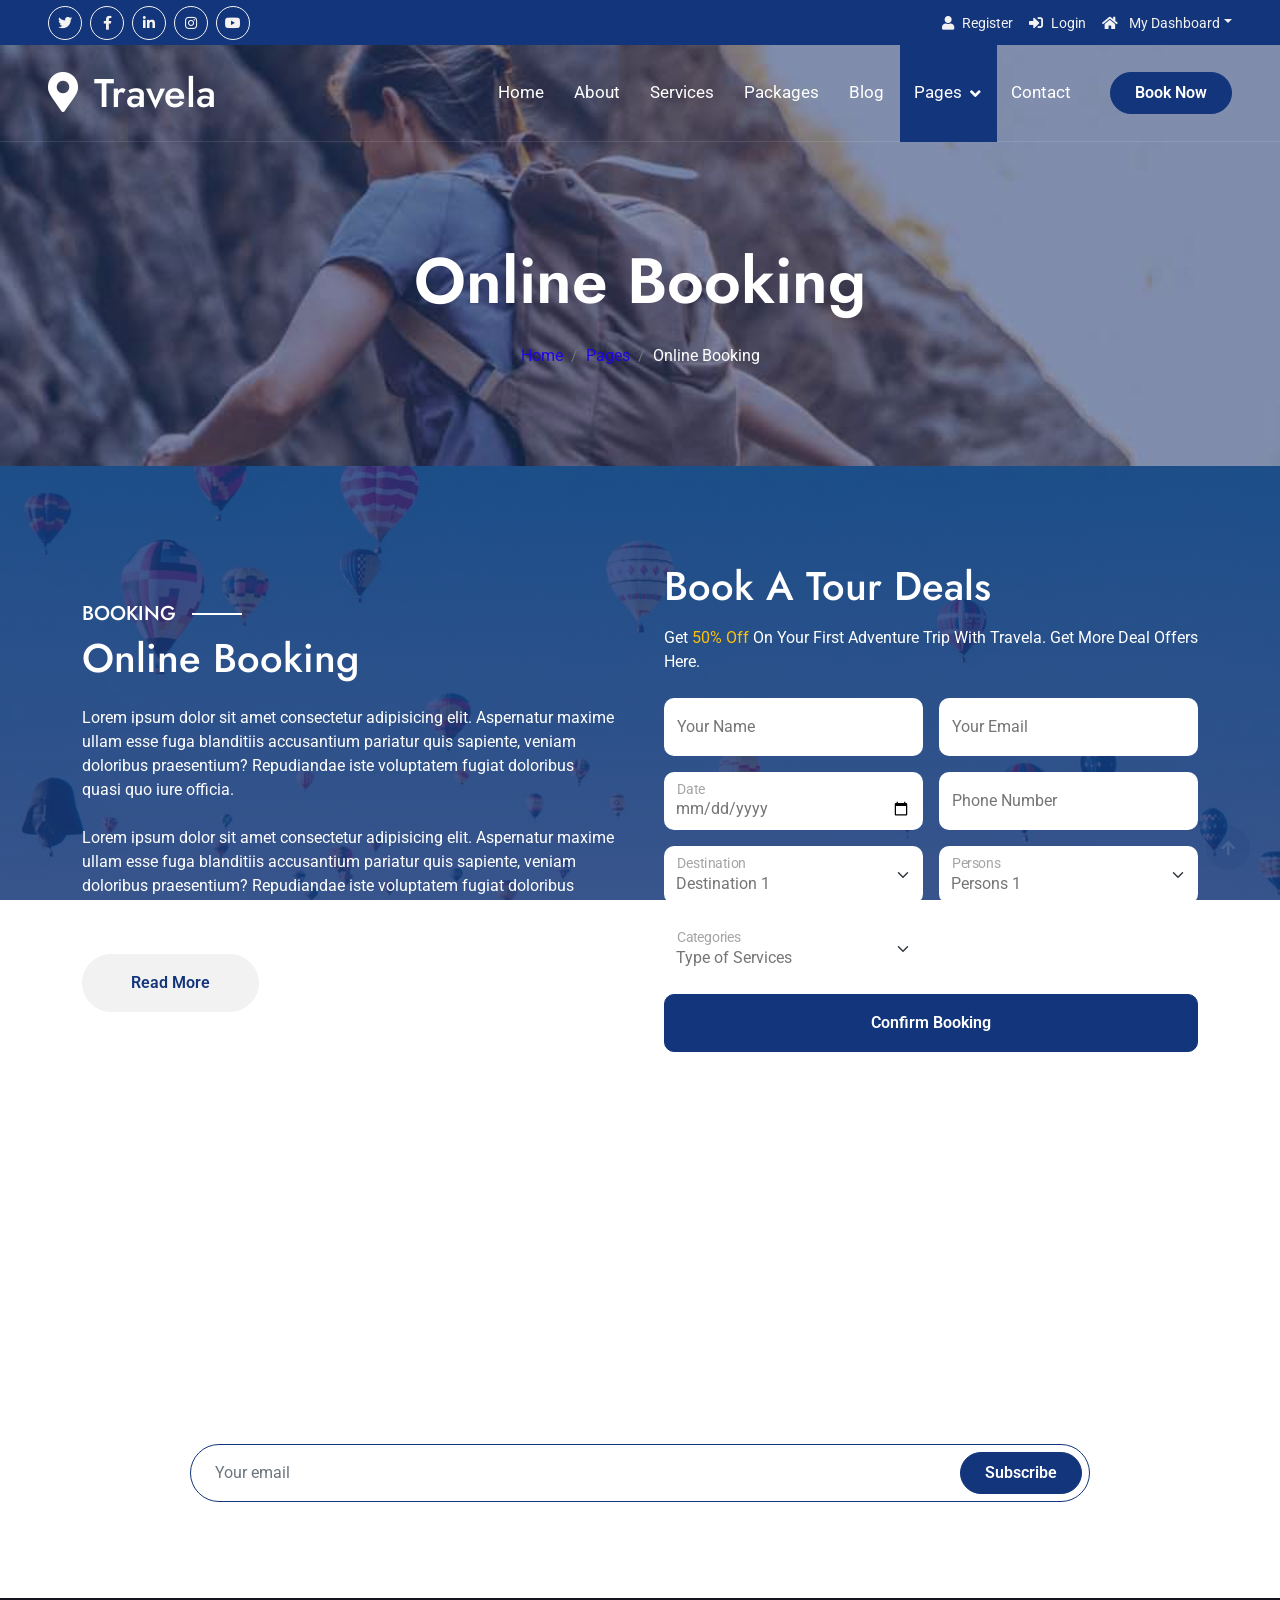
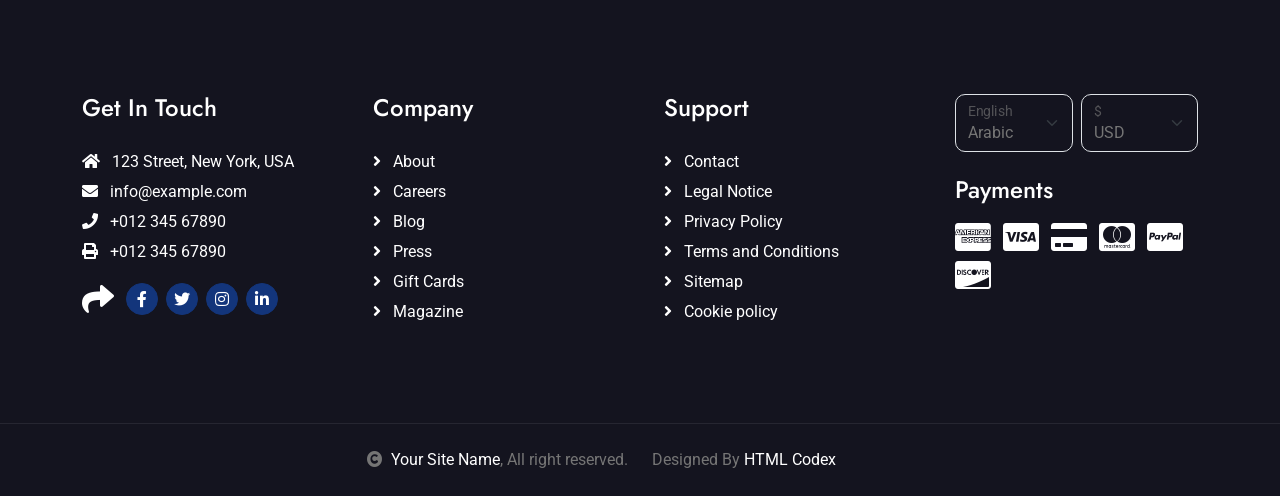
==== booking.html @ 4fa358ba "WIse Africa Web to Fix" ====
<!DOCTYPE html>
<html lang="en">

    <head>
        <meta charset="utf-8">
        <title>Travela - Tourism Website Template</title>
        <meta content="width=device-width, initial-scale=1.0" name="viewport">
        <meta content="" name="keywords">
        <meta content="" name="description">

        <!-- Google Web Fonts -->
        <link rel="preconnect" href="https://fonts.googleapis.com">
        <link rel="preconnect" href="https://fonts.gstatic.com" crossorigin>
        <link href="https://fonts.googleapis.com/css2?family=Jost:wght@500;600&family=Roboto&display=swap" rel="stylesheet"> 

        <!-- Icon Font Stylesheet -->
        <link rel="stylesheet" href="https://use.fontawesome.com/releases/v5.15.4/css/all.css"/>
        <link href="https://cdn.jsdelivr.net/npm/bootstrap-icons@1.4.1/font/bootstrap-icons.css" rel="stylesheet">

        <!-- Libraries Stylesheet -->
        <link href="lib/owlcarousel/assets/owl.carousel.min.css" rel="stylesheet">
        <link href="lib/lightbox/css/lightbox.min.css" rel="stylesheet">


        <!-- Customized Bootstrap Stylesheet -->
        <link href="css/bootstrap.min.css" rel="stylesheet">

        <!-- Template Stylesheet -->
        <link href="css/style.css" rel="stylesheet">
    </head>

    <body>

        <!-- Spinner Start -->
        <div id="spinner" class="show bg-white position-fixed translate-middle w-100 vh-100 top-50 start-50 d-flex align-items-center justify-content-center">
            <div class="spinner-border text-primary" style="width: 3rem; height: 3rem;" role="status">
                <span class="sr-only">Loading...</span>
            </div>
        </div>
        <!-- Spinner End -->

        <!-- Topbar Start -->
        <div class="container-fluid bg-primary px-5 d-none d-lg-block">
            <div class="row gx-0">
                <div class="col-lg-8 text-center text-lg-start mb-2 mb-lg-0">
                    <div class="d-inline-flex align-items-center" style="height: 45px;">
                        <a class="btn btn-sm btn-outline-light btn-sm-square rounded-circle me-2" href=""><i class="fab fa-twitter fw-normal"></i></a>
                        <a class="btn btn-sm btn-outline-light btn-sm-square rounded-circle me-2" href=""><i class="fab fa-facebook-f fw-normal"></i></a>
                        <a class="btn btn-sm btn-outline-light btn-sm-square rounded-circle me-2" href=""><i class="fab fa-linkedin-in fw-normal"></i></a>
                        <a class="btn btn-sm btn-outline-light btn-sm-square rounded-circle me-2" href=""><i class="fab fa-instagram fw-normal"></i></a>
                        <a class="btn btn-sm btn-outline-light btn-sm-square" href=""><i class="fab fa-youtube fw-normal"></i></a>
                    </div>
                </div>
                <div class="col-lg-4 text-center text-lg-end">
                    <div class="d-inline-flex align-items-center" style="height: 45px;">
                        <a href="#"><small class="me-3 text-light"><i class="fa fa-user me-2"></i>Register</small></a>
                        <a href="#"><small class="me-3 text-light"><i class="fa fa-sign-in-alt me-2"></i>Login</small></a>
                        <div class="dropdown">
                            <a href="#" class="dropdown-toggle text-light" data-bs-toggle="dropdown"><small><i class="fa fa-home me-2"></i> My Dashboard</small></a>
                            <div class="dropdown-menu rounded">
                                <a href="#" class="dropdown-item"><i class="fas fa-user-alt me-2"></i> My Profile</a>
                                <a href="#" class="dropdown-item"><i class="fas fa-comment-alt me-2"></i> Inbox</a>
                                <a href="#" class="dropdown-item"><i class="fas fa-bell me-2"></i> Notifications</a>
                                <a href="#" class="dropdown-item"><i class="fas fa-cog me-2"></i> Account Settings</a>
                                <a href="#" class="dropdown-item"><i class="fas fa-power-off me-2"></i> Log Out</a>
                            </div>
                        </div>
                    </div>
                </div>
            </div>
        </div>
        <!-- Topbar End -->

        <!-- Navbar & Hero Start -->
        <div class="container-fluid position-relative p-0">
            <nav class="navbar navbar-expand-lg navbar-light px-4 px-lg-5 py-3 py-lg-0">
                <a href="" class="navbar-brand p-0">
                    <h1 class="m-0"><i class="fa fa-map-marker-alt me-3"></i>Travela</h1>
                    <!-- <img src="img/logo.png" alt="Logo"> -->
                </a>
                <button class="navbar-toggler" type="button" data-bs-toggle="collapse" data-bs-target="#navbarCollapse">
                    <span class="fa fa-bars"></span>
                </button>
                <div class="collapse navbar-collapse" id="navbarCollapse">
                    <div class="navbar-nav ms-auto py-0">
                        <a href="index.html" class="nav-item nav-link">Home</a>
                        <a href="about.html" class="nav-item nav-link">About</a>
                        <a href="services.html" class="nav-item nav-link">Services</a>
                        <a href="packages.html" class="nav-item nav-link">Packages</a>
                        <a href="blog.html" class="nav-item nav-link">Blog</a>
                        <div class="nav-item dropdown">
                            <a href="#" class="nav-link dropdown-toggle active" data-bs-toggle="dropdown">Pages</a>
                            <div class="dropdown-menu m-0">
                                <a href="destination.html" class="dropdown-item">Destination</a>
                                <a href="tour.html" class="dropdown-item">Explore Tour</a>
                                <a href="booking.html" class="dropdown-item active">Travel Booking</a>
                                <a href="gallery.html" class="dropdown-item">Our Gallery</a>
                                <a href="guides.html" class="dropdown-item">Travel Guides</a>
                                <a href="testimonial.html" class="dropdown-item">Testimonial</a>
                                <a href="404.html" class="dropdown-item">404 Page</a>
                            </div>
                        </div>
                        <a href="contact.html" class="nav-item nav-link">Contact</a>
                    </div>
                    <a href="" class="btn btn-primary rounded-pill py-2 px-4 ms-lg-4">Book Now</a>
                </div>
            </nav>
        </div>
        <!-- Navbar & Hero End -->

        <!-- Header Start -->
        <div class="container-fluid bg-breadcrumb">
            <div class="container text-center py-5" style="max-width: 900px;">
                <h3 class="text-white display-3 mb-4">Online Booking</h1>
                <ol class="breadcrumb justify-content-center mb-0">
                    <li class="breadcrumb-item"><a href="index.html">Home</a></li>
                    <li class="breadcrumb-item"><a href="#">Pages</a></li>
                    <li class="breadcrumb-item active text-white">Online Booking</li>
                </ol>    
            </div>
        </div>
        <!-- Header End -->

        <!-- Tour Booking Start -->
        <div class="container-fluid booking py-5">
            <div class="container py-5">
                <div class="row g-5 align-items-center">
                    <div class="col-lg-6">
                        <h5 class="section-booking-title pe-3">Booking</h5>
                        <h1 class="text-white mb-4">Online Booking</h1>
                        <p class="text-white mb-4">Lorem ipsum dolor sit amet consectetur adipisicing elit. Aspernatur maxime ullam esse fuga blanditiis accusantium pariatur quis sapiente, veniam doloribus praesentium? Repudiandae iste voluptatem fugiat doloribus quasi quo iure officia.
                        </p>
                        <p class="text-white mb-4">Lorem ipsum dolor sit amet consectetur adipisicing elit. Aspernatur maxime ullam esse fuga blanditiis accusantium pariatur quis sapiente, veniam doloribus praesentium? Repudiandae iste voluptatem fugiat doloribus quasi quo iure officia.
                        </p>
                        <a href="#" class="btn btn-light text-primary rounded-pill py-3 px-5 mt-2">Read More</a>
                    </div>
                    <div class="col-lg-6">
                        <h1 class="text-white mb-3">Book A Tour Deals</h1>
                        <p class="text-white mb-4">Get <span class="text-warning">50% Off</span> On Your First Adventure Trip With Travela. Get More Deal Offers Here.</p>
                        <form action="handle_booking.php" method="get">
                            <div class="row g-3">
                                <div class="col-md-6">
                                    <div class="form-floating">
                                        <input type="text" class="form-control bg-white border-0" id="name" placeholder="Your Name">
                                        <label for="name">Your Name</label>
                                    </div>
                                </div>
                                <div class="col-md-6">
                                    <div class="form-floating">
                                        <input type="email" class="form-control bg-white border-0" id="email" placeholder="Your Email">
                                        <label for="email">Your Email</label>
                                    </div>
                                </div>
                                <div class="col-md-6">
                                    <div class="form-floating date" id="date3" data-target-input="nearest">
                                        <input type="date" class="form-control bg-white border-0" id="datetime" name="datetime" placeholder="Select Date" />
                                        <label for="datetime">Date</label>
                                    </div>
                                </div>
                                <div class="col-md-6">
                                    <div class="form-floating date" id="date3" data-target-input="nearest">
                                        <input type="text" class="form-control bg-white border-0" id="phone" name="phone" placeholder="Phone Number" />
                                        <label for="phone">Phone Number</label>
                                    </div>
                                </div>
                                <div class="col-md-6">
                                    <div class="form-floating">
                                        <select class="form-select bg-white border-0" id="select1">
                                            <option value="1">Destination 1</option>
                                            <option value="2">Destination 2</option>
                                            <option value="3">Destination 3</option>
                                        </select>
                                        <label for="select1">Destination</label>
                                    </div>
                                </div>
                                <div class="col-md-6">
                                    <div class="form-floating">
                                        <select class="form-select bg-white border-0" id="SelectPerson">
                                            <option value="1">Persons 1</option>
                                            <option value="2">Persons 2</option>
                                            <option value="3">Persons 3</option>
                                        </select>
                                        <label for="SelectPerson">Persons</label>
                                    </div>
                                </div>
                                <div class="col-md-6">
                                    <div class="form-floating">
                                        <select class="form-select bg-white border-0" id="CategoriesSelect">
                                            <option value="1">Type of Services</option>
                                            <option value="2">1</option>
                                            <option value="3">2</option>
                                            <option value="3">3</option>
                                        </select>
                                        <label for="CategoriesSelect">Categories</label>
                                    </div>
                                </div>
                            
                                <div class="col-12">
                                    <button class="btn btn-primary text-white w-100 py-3" type="submit">Confirm Booking</button>
                                </div>
                            </div>
                        </form>
                    </div>
                </div>
            </div>
        </div>
        <!-- Tour Booking End -->

        <!-- Subscribe Start -->
        <div class="container-fluid subscribe py-5">
            <div class="container text-center py-5">
                <div class="mx-auto text-center" style="max-width: 900px;">
                    <h5 class="subscribe-title px-3">Subscribe</h5>
                    <h1 class="text-white mb-4">Our Newsletter</h1>
                    <p class="text-white mb-5">Lorem ipsum dolor sit amet consectetur adipisicing elit. Laborum tempore nam, architecto doloremque velit explicabo? Voluptate sunt eveniet fuga eligendi! Expedita laudantium fugiat corrupti eum cum repellat a laborum quasi.
                    </p>
                    <div class="position-relative mx-auto">
                        <input class="form-control border-primary rounded-pill w-100 py-3 ps-4 pe-5" type="text" placeholder="Your email">
                        <button type="button" class="btn btn-primary rounded-pill position-absolute top-0 end-0 py-2 px-4 mt-2 me-2">Subscribe</button>
                    </div>
                </div>
            </div>
        </div>
        <!-- Subscribe End -->

        <!-- Footer Start -->
        <div class="container-fluid footer py-5">
            <div class="container py-5">
                <div class="row g-5">
                    <div class="col-md-6 col-lg-6 col-xl-3">
                        <div class="footer-item d-flex flex-column">
                            <h4 class="mb-4 text-white">Get In Touch</h4>
                            <a href=""><i class="fas fa-home me-2"></i> 123 Street, New York, USA</a>
                            <a href=""><i class="fas fa-envelope me-2"></i> info@example.com</a>
                            <a href=""><i class="fas fa-phone me-2"></i> +012 345 67890</a>
                            <a href="" class="mb-3"><i class="fas fa-print me-2"></i> +012 345 67890</a>
                            <div class="d-flex align-items-center">
                                <i class="fas fa-share fa-2x text-white me-2"></i>
                                <a class="btn-square btn btn-primary rounded-circle mx-1" href=""><i class="fab fa-facebook-f"></i></a>
                                <a class="btn-square btn btn-primary rounded-circle mx-1" href=""><i class="fab fa-twitter"></i></a>
                                <a class="btn-square btn btn-primary rounded-circle mx-1" href=""><i class="fab fa-instagram"></i></a>
                                <a class="btn-square btn btn-primary rounded-circle mx-1" href=""><i class="fab fa-linkedin-in"></i></a>
                            </div>
                        </div>
                    </div>
                    <div class="col-md-6 col-lg-6 col-xl-3">
                        <div class="footer-item d-flex flex-column">
                            <h4 class="mb-4 text-white">Company</h4>
                            <a href=""><i class="fas fa-angle-right me-2"></i> About</a>
                            <a href=""><i class="fas fa-angle-right me-2"></i> Careers</a>
                            <a href=""><i class="fas fa-angle-right me-2"></i> Blog</a>
                            <a href=""><i class="fas fa-angle-right me-2"></i> Press</a>
                            <a href=""><i class="fas fa-angle-right me-2"></i> Gift Cards</a>
                            <a href=""><i class="fas fa-angle-right me-2"></i> Magazine</a>
                        </div>
                    </div>
                    <div class="col-md-6 col-lg-6 col-xl-3">
                        <div class="footer-item d-flex flex-column">
                            <h4 class="mb-4 text-white">Support</h4>
                            <a href=""><i class="fas fa-angle-right me-2"></i> Contact</a>
                            <a href=""><i class="fas fa-angle-right me-2"></i> Legal Notice</a>
                            <a href=""><i class="fas fa-angle-right me-2"></i> Privacy Policy</a>
                            <a href=""><i class="fas fa-angle-right me-2"></i> Terms and Conditions</a>
                            <a href=""><i class="fas fa-angle-right me-2"></i> Sitemap</a>
                            <a href=""><i class="fas fa-angle-right me-2"></i> Cookie policy</a>
                        </div>
                    </div>
                    <div class="col-md-6 col-lg-6 col-xl-3">
                        <div class="footer-item">
                            <div class="row gy-3 gx-2 mb-4">
                                <div class="col-xl-6">
                                    <form>
                                        <div class="form-floating">
                                            <select class="form-select bg-dark border" id="select1">
                                                <option value="1">Arabic</option>
                                                <option value="2">German</option>
                                                <option value="3">Greek</option>
                                                <option value="3">New York</option>
                                            </select>
                                            <label for="select1">English</label>
                                        </div>
                                    </form>
                                </div>
                                <div class="col-xl-6">
                                    <form>
                                        <div class="form-floating">
                                            <select class="form-select bg-dark border" id="select1">
                                                <option value="1">USD</option>
                                                <option value="2">EUR</option>
                                                <option value="3">INR</option>
                                                <option value="3">GBP</option>
                                            </select>
                                            <label for="select1">$</label>
                                        </div>
                                    </form>
                                </div>
                            </div>
                            <h4 class="text-white mb-3">Payments</h4>
                            <div class="footer-bank-card">
                                <a href="#" class="text-white me-2"><i class="fab fa-cc-amex fa-2x"></i></a>
                                <a href="#" class="text-white me-2"><i class="fab fa-cc-visa fa-2x"></i></a>
                                <a href="#" class="text-white me-2"><i class="fas fa-credit-card fa-2x"></i></a>
                                <a href="#" class="text-white me-2"><i class="fab fa-cc-mastercard fa-2x"></i></a>
                                <a href="#" class="text-white me-2"><i class="fab fa-cc-paypal fa-2x"></i></a>
                                <a href="#" class="text-white"><i class="fab fa-cc-discover fa-2x"></i></a>
                            </div>
                        </div>
                    </div>
                </div>
            </div>
        </div>
        <!-- Footer End -->
        
        <!-- Copyright Start -->
        <div class="container-fluid copyright text-body py-4">
            <div class="container">
                <div class="row g-4 align-items-center">
                    <div class="col-md-6 text-center text-md-end mb-md-0">
                        <i class="fas fa-copyright me-2"></i><a class="text-white" href="#">Your Site Name</a>, All right reserved.
                    </div>
                    <div class="col-md-6 text-center text-md-start">
                        <!--/*** This template is free as long as you keep the below author’s credit link/attribution link/backlink. ***/-->
                        <!--/*** If you'd like to use the template without the below author’s credit link/attribution link/backlink, ***/-->
                        <!--/*** you can purchase the Credit Removal License from "https://htmlcodex.com/credit-removal". ***/-->
                        Designed By <a class="text-white" href="https://htmlcodex.com">HTML Codex</a>
                    </div>
                </div>
            </div>
        </div>
        <!-- Copyright End -->

        <!-- Back to Top -->
        <a href="#" class="btn btn-primary btn-primary-outline-0 btn-md-square back-to-top"><i class="fa fa-arrow-up"></i></a>   

        
        <!-- JavaScript Libraries -->
        <script src="https://ajax.googleapis.com/ajax/libs/jquery/3.6.4/jquery.min.js"></script>
        <script src="https://cdn.jsdelivr.net/npm/bootstrap@5.0.0/dist/js/bootstrap.bundle.min.js"></script>
        <script src="lib/easing/easing.min.js"></script>
        <script src="lib/waypoints/waypoints.min.js"></script>
        <script src="lib/owlcarousel/owl.carousel.min.js"></script>
        <script src="lib/lightbox/js/lightbox.min.js"></script>
        

        <!-- Template Javascript -->
        <script src="js/main.js"></script>
    </body>

</html>
---- css/style.css ----
/*** Spinner Start ***/
/*** Spinner ***/
#spinner {
    opacity: 0;
    visibility: hidden;
    transition: opacity .5s ease-out, visibility 0s linear .5s;
    z-index: 99999;
}

#spinner.show {
    transition: opacity .5s ease-out, visibility 0s linear 0s;
    visibility: visible;
    opacity: 1;
}
/*** Spinner End ***/

.back-to-top {
    position: fixed;
    right: 30px;
    bottom: 30px;
    display: flex;
    width: 45px;
    height: 45px;
    align-items: center;
    justify-content: center;
    transition: 0.5s;
    z-index: 99;
}

/*** Button Start ***/
.btn {
    font-weight: 600;
    transition: .5s;
}

.btn-square {
    width: 32px;
    height: 32px;
}

.btn-sm-square {
    width: 34px;
    height: 34px;
}

.btn-md-square {
    width: 44px;
    height: 44px;
}

.btn-lg-square {
    width: 56px;
    height: 56px;
}

.btn-square,
.btn-sm-square,
.btn-md-square,
.btn-lg-square {
    padding: 0;
    display: flex;
    align-items: center;
    justify-content: center;
    font-weight: normal;
    border-radius: 50%;
}

.btn.btn-primary {
    box-shadow: inset 0 0 0 0 var(--bs-primary);
}

.btn.btn-primary:hover {
    box-shadow: inset 300px 0 0 0 var(--bs-light) !important;
    color: var(--bs-primary) !important;
}

.btn.btn-light {
    box-shadow: inset 0 0 0 0 var(--bs-primary);
}

.btn.btn-light:hover {
    box-shadow: inset 300px 0 0 0 var(--bs-primary);
    color: var(--bs-light) !important;
}

.btn-hover {
    transition: 0.5s;
}

.btn-hover:hover {
    color: var(--bs-secondary) !important;
}

/*** Section Title Start ***/
.section-title {
    position: relative;
    display: inline-block;
    text-transform: uppercase;
    color: var(--bs-primary);
}

.section-title::before {
    content: "";
    width: 50px;
    position: absolute;
    top: 50%;
    right: 0;
    transform: translateY(-50%);
    margin-right: -50px;
    border: 1px solid var(--bs-primary) !important;
}

.section-title::after {
    content: "";
    width: 50px;
    position: absolute;
    top: 50%;
    left: 0;
    transform: translateY(-50%);
    margin-left: -50px;
    border: 1px solid var(--bs-primary) !important;
}


/*** Topbar Start ***/
.fixed-top .container {
    transition: 0.5s;
}

.topbar {
    padding: 2px 10px 2px 20px;
    background: var(--bs-primary) !important;
}

.topbar a,
.topbar a i {
    transition: 0.5s;
}

.topbar a:hover,
.topbar a i:hover {
    color: var(--bs-secondary) !important;
}


@media (max-width: 768px) {
    .topbar {
        display: none;    
    }
}
/*** Topbar End ***/


/*** Navbar ***/
.navbar-light .navbar-nav .nav-link {
    font-family: 'Roboto', sans-serif;
    position: relative;
    padding: 35px 15px;
    color: var(--bs-white) !important;
    font-size: 17px;
    font-weight: 400;
    outline: none;
    transition: .5s;
}

.sticky-top.navbar-light .navbar-nav .nav-link {
    padding: 20px 15px;
    color: var(--bs-dark) !important;
}

.navbar-light .navbar-nav .nav-link:hover,
.navbar-light .navbar-nav .nav-link.active {
    color: var(--bs-white) !important;
}

.navbar-light .navbar-brand h1 {
    color: var(--bs-white);
}

.sticky-top.navbar-light .navbar-brand h1 {
    color: var(--bs-primary);
}

.navbar-light .navbar-brand img {
    max-height: 60px;
    transition: .5s;
}

.sticky-top.navbar-light .navbar-brand img {
    max-height: 45px;
}

.navbar .dropdown-toggle::after {
    border: none;
    content: "\f107";
    font-family: "Font Awesome 5 Free";
    font-weight: 900;
    vertical-align: middle;
    margin-left: 8px;
}

@media (min-width: 1200px) {
    .navbar .nav-item .dropdown-menu {
        display: block;
        visibility: hidden;
        top: 100%;
        transform: rotateX(-75deg);
        transform-origin: 0% 0%;
        border: 0;
        border-radius: 10px;
        transition: .5s;
        opacity: 0;
    }
}

.dropdown .dropdown-menu a:hover {
    background: var(--bs-primary);
    color: var(--bs-white);
}

.navbar .nav-item:hover .dropdown-menu {
    transform: rotateX(0deg);
    visibility: visible;
    background: var(--bs-light);
    transition: .5s;
    opacity: 1;
}

@media (max-width: 991.98px) {
    .sticky-top.navbar-light {
        position: relative;
        background: var(--bs-white);
    }

    .navbar-light .navbar-brand h1 {
        color: var(--bs-primary);
    }

    .navbar.navbar-expand-lg .navbar-toggler {
        padding: 10px 20px;
        border: 1px solid var(--bs-primary);
        color: var(--bs-primary);
    }

    .navbar-light .navbar-collapse {
        margin-top: 15px;
        border-top: 1px solid #DDDDDD;
    }

    .navbar-light .navbar-nav .nav-link,
    .sticky-top.navbar-light .navbar-nav .nav-link {
        padding: 10px 0;
        color: var(--bs-dark) !important;
    }

    .navbar-light .navbar-nav .nav-link:hover,
    .navbar-light .navbar-nav .nav-link.active  {
        color: var(--bs-primary) !important;
    }

    .navbar-light .navbar-brand img {
        max-height: 45px;
    }
}

@media (min-width: 992px) {
    .navbar-light {
        position: absolute;
        width: 100%;
        top: 0;
        left: 0;
        border-bottom: 1px solid rgba(255, 255, 255, .1);
        z-index: 999;
    }
    
    .sticky-top.navbar-light {
        position: fixed;
        background: var(--bs-light);
    }

    .navbar-light .navbar-nav .nav-link::before {
        position: absolute;
        content: "";
        width: 100%;
        height: 0;
        bottom: -1px;
        left: 0;
        background: var(--bs-primary);
        transition: .5s;
        z-index: -1;
    }

    .navbar-light .navbar-nav .nav-link:hover::before,
    .navbar-light .navbar-nav .nav-link.active::before {
        height: calc(100% + 1px);
        left: 1px;
    }

    .navbar-light .navbar-nav .nav-link.nav-contact::before {
        display: none;
    }
}

/*** Carousel Hero Header Start ***/
.carousel-header .carousel-control-prev,
.carousel-header .carousel-control-next {
    background: transparent;
}

.carousel-header .carousel-control-prev .carousel-control-prev-icon {
    position: absolute;
    top: 50%;
    left: 0;
    transform: translateY(-50%);
    padding: 25px 30px;
    border-top-left-radius: 0;
    border-top-right-radius: 50px;
    border-bottom-left-radius: 0;
    border-bottom-right-radius: 50px;
    background-size: 60% 60%;
}

.carousel-header .carousel-control-next .carousel-control-next-icon {
    position: absolute;
    top: 50%;
    right: 0;
    transform: translateY(-50%);
    padding: 25px 30px;
    border-top-left-radius: 50px;
    border-top-right-radius: 0;
    border-bottom-left-radius: 50px;
    border-bottom-right-radius: 0;
    background-size: 60% 60%;

}

.carousel-header .carousel .carousel-indicators li,
.carousel-header .carousel .carousel-indicators li,
.carousel-header .carousel .carousel-indicators li {
    opacity: 0;
}

.carousel-header .carousel-inner .carousel-item {
    position: relative;
    min-height: 100vh 
}

.carousel-header .carousel-inner .carousel-item img {
    position: absolute;
    width: 100%;
    height: 100%;
    object-fit: cover;
}

.carousel-header .carousel-inner .carousel-item .carousel-caption  {
    position: absolute;
    width: 100%;
    height: 100%;
    top: 0;
    left: 0;
    padding-top: 60px;
    display: flex;
    align-items: center;
    justify-content: center;
    text-align: center;
    background: linear-gradient(rgba(0, 0, 0, .5), rgba(0, 0, 0, 0.5));
    background-size: cover;
}

@media (max-width: 768px) {
    .carousel-header .carousel-inner .carousel-item img,
    .carousel-header .carousel-inner .carousel-item .carousel-caption {
        height: 700px;
        margin-top: -100px;
    }

    .carousel-header {
        height: 700px !important;
    }

    .carousel-header .carousel-control-prev .carousel-control-prev-icon,
    .carousel-header .carousel-control-next .carousel-control-next-icon {
        opacity: 0;
    }
    
    .search-bar {
        margin-top: -100px;
        transition: 0.5s;
    }
}
/*** Carousel Hero Header End ***/


/*** Single Page Hero Header Start ***/
.bg-breadcrumb {
    background: linear-gradient(rgba(19, 53, 123, 0.5), rgba(19, 53, 123, 0.5)), url(../img/breadcrumb-bg.jpg);
    background-position: center center;
    background-repeat: no-repeat;
    background-size: cover;
    background-attachment: fixed;
    padding: 150px 0 50px 0;
}

.bg-breadcrumb .breadcrumb-item a {
    color: var(--bs-secondary) !important;
}
/*** Single Page Hero Header End ***/


/*** About Start ***/
.about .container .section-about-title {
    position: relative;
    display: inline-block;
    text-transform: uppercase;
    color: var(--bs-primary);
}

.about .container .section-about-title::before {
    content: "";
    width: 50px;
    position: absolute;
    top: 50%;
    right: 0;
    transform: translateY(-50%);
    margin-right: -50px;
    border: 1px solid var(--bs-primary) !important;
}
/*** About End ***/


/*** Services Start ***/
.service .service-content-inner {
    transition: 0.5s;
}
.service .service-content-inner:hover {
    position: relative;
    background: var(--bs-primary) !important;
}

.service .service-content-inner .service-content h5,
.service .service-content-inner .service-content p,
.service .service-content-inner .service-icon i {
    transition: 0.5s;
}

.service .service-content-inner:hover .service-content h5,
.service .service-content-inner:hover .service-content p,
.service .service-content-inner:hover .service-icon i {
    color: var(--bs-white) !important;
}
/*** Service End ***/


/*** Destination Start ***/
.destination .tab-class .tab-content .tab-pane .destination-img {
    position: relative;
    overflow: hidden;
    border-radius: 10px;
    z-index: 1;
}

.destination .tab-class .tab-content .tab-pane .destination-img .destination-overlay {
    position: absolute;
    bottom: -100%;
    left: 0;
    z-index: 3;
    transition: 0.5s;
}

.destination .tab-class .tab-content .tab-pane .destination-img .search-icon {
    position: absolute;
    width: 100%;
    height: 100%;
    top: 0;
    right: 0;
    display: flex;
    justify-content: end;
    padding: 20px 20px 0 0;
    background: rgba(0, 0, 0, 0.1);
    border-radius: 10px;
    transition: 0.5s;

}

.destination .tab-class .tab-content .tab-pane .destination-img .search-icon a i {
    opacity: 0;
    transition: 0.5s;
}

.destination .tab-class .nav-item {
    padding: 0 0 20px 0;
}
.destination .tab-class .nav-item a.active {
    background: var(--bs-primary) !important;
}

.destination .tab-class .nav-item a.active span {
    color: var(--bs-white) !important;
}

.destination .tab-class .tab-content .destination-img:hover .search-icon {
    background: rgba(19, 53, 123, 0.4);
}

.destination .tab-class .tab-content .destination-img:hover .destination-overlay {
    bottom: 0;
}

.destination .tab-class .tab-content .destination-img:hover .search-icon a i {
    opacity: 1;
}

.destination .tab-class .tab-content .destination-img img {
    transition: 0.5s;
}

.destination .tab-class .tab-content .destination-img:hover img {
    transform: scale(1.2);
}
/*** Destination End ***/


/*** Packages Start ***/
.packages .packages-item .packages-img {
    position: relative;
    overflow: hidden;
    transition: 0.5s;
    border-top-right-radius: 10px;
    border-top-left-radius: 10px;
    z-index: 1;
}

.packages .packages-item .packages-img .packages-info {
    background: rgba(0, 0, 0, .3);
}

.packages .packages-item .packages-img .packages-info small,
.packages .packages-item .packages-img .packages-info small i {
    color: var(--bs-white);
    transition: 0.5s;
}

.packages .packages-item .packages-img::after {
    position: absolute;
    content: "";
    width: 0;
    height: 0;
    top: 50%;
    left: 50%;
    transform: translate(-50%, -50%);
    border: 0px solid;
    border-radius: 10px !important;
    visibility: hidden;
    transition: 0.7s;
    z-index: 3;
}

.packages .packages-item .packages-img:hover.packages-img::after {
    width: 100%;
    height: 100%;
    border: 300px solid;
    border-color: rgba(19, 53, 123, 0.6) rgba(19, 53, 123, 0.6) rgba(19, 53, 123, 0.6) rgba(19, 53, 123, 0.6);
    visibility: visible;
}

.packages .packages-item .packages-img small,
.packages .packages-item .packages-img small i {
    transition: 0.5s;
}

.packages .packages-item .packages-img:hover small,
.packages .packages-item .packages-img:hover small i {
    color: var(--bs-white) !important;

}

.packages .packages-item .packages-img img {
    transition: 0.5s;
}

.packages .packages-item .packages-img:hover img {
    transform: scale(1.3);
}

.packages .packages-item .packages-img .packages-price {
    position: absolute;
    width: 100px; 
    top: 0; 
    left: 50%; 
    transform: translateX(-50%);
    display: inline-block;
    background: var(--bs-primary);
    color: var(--bs-white);
    border-bottom-left-radius: 10px;
    border-bottom-right-radius: 10px; 
    z-index: 5;
}

.packages .packages-carousel {
    position: relative;
}

.packages .packages-carousel .owl-nav .owl-prev {
    position: absolute;
    top: -50px;
    left: 0;
    padding: 5px 30px;
    border: 1px solid var(--bs-primary);
    border-radius: 30px;
    transition: 0.5s;
}

.packages .packages-carousel .owl-nav .owl-next {
    position: absolute;
    top: -50px;
    right: 0;
    padding: 5px 30px;
    border: 1px solid var(--bs-primary);
    border-radius: 30px;
    transition: 0.5s;
}

.packages .packages-carousel .owl-nav .owl-prev i,
.packages .packages-carousel .owl-nav .owl-next i {
    color: var(--bs-primary);
    font-size: 17px;
    transition: 0.5s;
}

.packages .packages-carousel .owl-nav .owl-prev:hover,
.packages .packages-carousel .owl-nav .owl-next:hover {
    background: var(--bs-primary);
}

.packages .packages-carousel .owl-nav .owl-prev:hover i,
.packages .packages-carousel .owl-nav .owl-next:hover i {
    color: var(--bs-white);
}
/*** Packages End ***/


/*** Explore Tour Start ***/
.ExploreTour .tab-class .nav-item {
    padding: 0 0 20px 0;
}
.ExploreTour .tab-class .nav-item a.active {
    background: var(--bs-primary) !important;
}

.ExploreTour .tab-class .nav-item a.active span {
    color: var(--bs-white) !important;
}


/* National Tour Start */
.ExploreTour #NationalTab-1 .national-item {
    position: relative;
    border-radius: 10px;
    overflow: hidden;
}

.ExploreTour #NationalTab-1 .national-item img {
    transition: 0.5s;
}

.ExploreTour #NationalTab-1 .national-item:hover img {
    transform: scale(1.2);
}

.ExploreTour #NationalTab-1 .national-item .national-content {
    position: absolute;
    width: 100%;
    height: 100%;
    top: 0;
    left: 0;
    border-radius: 10px;
    padding: 20px;
    background: rgba(0, 0, 0, .2);
    display: flex;
    align-items: end;
    justify-content: center;
    transition: 0.5s;
}

.ExploreTour #NationalTab-1 .national-item:hover .national-content {
    background: rgba(19, 53, 123, .6);
}

.ExploreTour #NationalTab-1 .national-item .national-plus-icon {
    position: absolute;
    top: 50%;
    left: 50%;
    transform: translate(-50%, -50%);
    transition: 0.5s;
    opacity: 0;
}

.ExploreTour #NationalTab-1 .national-item:hover .national-plus-icon {
    opacity: 1;
}

.ExploreTour #NationalTab-1 .national-item .tour-offer {
    position: absolute;
    top: -1px;
    left: -1px;
    padding: 20px;
    border-top-right-radius: 40px;
    border-top-left-radius: 20px;
    border-bottom-right-radius: 0;
    border-bottom-left-radius: 80px;
    background: var(--bs-primary);
    color: var(--bs-white);
}

/* International Tour Start */
.ExploreTour #InternationalTab-2 .international-item {
    position: relative;
    border-radius: 10px;
    overflow: hidden;
}

.ExploreTour #InternationalTab-2 .international-item img {
    transition: 0.5s;
}

.ExploreTour #InternationalTab-2 .international-item:hover img {
    transform: scale(1.2);
}

.ExploreTour #InternationalTab-2 .international-item .tour-offer {
    position: absolute;
    top: -1px;
    left: -1px;
    padding: 20px;
    border-top-right-radius: 30px;
    border-top-left-radius: 20px;
    border-bottom-right-radius: 0;
    border-bottom-left-radius: 80px;
    background: var(--bs-primary);
    color: var(--bs-white);
}

.ExploreTour #InternationalTab-2 .international-item .international-content {
    position: absolute;
    width: 100%;
    height: 100%;
    top: 0;
    left: 0;
    border-radius: 10px;
    padding: 20px;
    background: rgba(0, 0, 0, .3);
    display: flex;
    align-items: end;
    justify-content: center;
    transition: 0.5s;
}

.ExploreTour #InternationalTab-2 .international-item:hover .international-content {
    background: rgba(19, 53, 123, .6);
}

.ExploreTour #InternationalTab-2 .international-item .international-content .international-info a {
    font-size: 14px;
}

.ExploreTour #InternationalTab-2 .international-item .international-plus-icon {
    position: absolute;
    top: 50%;
    left: 50%;
    transform: translate(-50%, -50%);
    transition: 0.5s;
    opacity: 0;
}

.ExploreTour #InternationalTab-2 .international-item:hover .international-plus-icon {
    opacity: 1;
}

/* carousel Start */
.ExploreTour #InternationalTab-2 .InternationalTour-carousel .international-item {
    position: relative;
    overflow: hidden;
}

.ExploreTour #InternationalTab-2 .InternationalTour-carousel .owl-dots {
    margin-top: 30px;
    display: flex;
    align-items: center;
    justify-content: center;
}

.ExploreTour #InternationalTab-2 .InternationalTour-carousel .owl-dot {
    position: relative;
    display: inline-block;
    margin: 0 5px;
    width: 15px;
    height: 15px;
    background: var(--bs-light);
    border: 1px solid var(--bs-primary);
    border-radius: 10px;
    transition: 0.5s;
}

.ExploreTour #InternationalTab-2 .InternationalTour-carousel .owl-dot.active {
    width: 40px;
    background: var(--bs-primary);
}
/*** Explore Tour End ***/


/*** Gallery Start ***/
.gallery .gallery-item {
    position: relative;
    overflow: hidden;
    border-radius: 10px;
}

.gallery .gallery-item img {
    min-height: 300px;
    object-fit: cover;
}

.gallery .gallery-item .gallery-content {
    position: absolute;
    width: 100%;
    height: 100%;
    bottom: 0;
    left: 0;
    padding: 15px;
    background: rgba(0, 0, 0, 0.3);
    border-radius: 10px;
    display: flex;
    flex-direction: column;
    justify-content: end;
    transition: 0.5s;
}

.gallery .gallery-item .gallery-content .gallery-info {
    position: relative;
    margin-bottom: -100%;
    opacity: 0;
    transition: 0.5s;
}

.gallery .gallery-item .gallery-plus-icon {
    position: absolute;
    top: 50%;
    left: 50%;
    transform: translate(-50%, -50%);
    transition: 0.5s;
    opacity: 0;
}

.gallery .gallery-item:hover .gallery-content .gallery-info,
.gallery .gallery-item:hover .gallery-plus-icon {
   opacity: 1;
   margin: 0;
}

.gallery .gallery-item img {
    transition: 0.5s;
}

.gallery .gallery-item:hover img {
    transform: scale(1.2);
}

.gallery .gallery-item:hover .gallery-content {
    background: rgba(19, 53, 123, 0.8);
}

.gallery .tab-class .nav-item {
    padding: 0 0 20px 0;
}
.gallery .tab-class .nav-item a.active {
    background: var(--bs-primary) !important;
}

.gallery .tab-class .nav-item a.active span {
    color: var(--bs-white) !important;
}

/*** Gallery End ***/

/*** Tour Booking Start ***/
.booking {
    background: linear-gradient(rgba(19, 53, 123, .8), rgba(19, 53, 123, .8)), url(../img/tour-booking-bg.jpg);
    background-position: center center;
    background-repeat: no-repeat;
    background-size: cover;
    background-attachment: fixed;
    
}


.booking .container .section-booking-title {
    position: relative;
    display: inline-block;
    text-transform: uppercase;
    color: var(--bs-white);
}

.booking .container .section-booking-title::before {
    content: "";
    width: 50px;
    position: absolute;
    top: 50%;
    right: 0;
    transform: translateY(-50%);
    margin-right: -50px;
    border: 1px solid var(--bs-white) !important;
}

.booking .container form .btn.btn-primary {
    box-shadow: inset 0 0 0 0 var(--bs-primary);
}

.booking .container form .btn.btn-primary:hover {
    box-shadow: inset 800px 0 0 0 var(--bs-light) !important;
    color: var(--bs-primary) !important;
}



/*** Tour Booking end ***/

/*** Travel Guide Start ***/
.guide .guide-item .guide-img {
    position: relative;
}

.guide .guide-item .guide-img .guide-icon {
    position: absolute;
    bottom: 0; 
    left: 50%; 
    transform: translate(-50%, -50%);
    margin-bottom: -50px;
    display: flex;
    justify-content: center;
    border: 1px solid var(--bs-primary);
    background: var(--bs-light);
    z-index: 9;
}

.guide .guide-item .guide-img .guide-img-efects {
    position: relative;
    overflow: hidden;
    border-top-right-radius: 10px;
    border-top-left-radius: 10px;
}

.guide .guide-item .guide-img .guide-img-efects::after {
    content: "";
    width: 100%;
    height: 0;
    position: absolute;
    top: 0;
    left: 0;
    transition: 0.5s;
}

.guide .guide-item:hover .guide-img-efects::after {
    height: 100%;
    border-top-right-radius: 10px;
    border-top-left-radius: 10px;
    background: rgba(19, 53, 123, .5);
}

.guide .guide-item .guide-img-efects img {
    transition: 0.5s;
}
.guide .guide-item:hover .guide-img-efects img {
    transform: scale(1.1);
}

.guide .guide-item .guide-title {
    position: relative;
    background: var(--bs-light);
    transition: 0.5s;
}

.guide .guide-item .guide-title::after {
    content: "";
    width: 100%;
    height: 0;
    position: absolute;
    bottom: 0;
    left: 0;
    border-bottom-right-radius: 10px;
    border-bottom-left-radius: 10px;
    transition: 0.5s;
}

.guide .guide-item:hover .guide-title::after {
    height: 100%;
    background: var(--bs-primary) !important;
    color: var(--bs-white);
}

.guide .guide-item .guide-title .guide-title-inner,
.guide .guide-item:hover .guide-title .guide-title-inner h4 {
    transition: 0.5s;
}

.guide .guide-item:hover .guide-title .guide-title-inner {
    position: relative;
    color: var(--bs-white) !important;
    z-index: 2;
}

.guide .guide-item:hover .guide-title .guide-title-inner h4 {
    color: var(--bs-white);
}
/*** Travel Guide End ***/


/*** Blog Start ***/
.blog .blog-item .blog-img {
    position: relative;
}

.blog .blog-item .blog-img .blog-info {
    position: absolute;
    width: 100%;
    left: 0;
    bottom: 0;
    display: flex;
    background: rgba(255, 255, 255, .2);
    color: var(--bs-white);
}

.blog .blog-item .blog-img .blog-img-inner {
    position: relative;
    border-top-right-radius: 10px;
    border-top-left-radius: 10px;
}

.blog .blog-item .blog-img .blog-img-inner .blog-icon {
    position: absolute;
    width: 100%;
    height: 0;
    top: 50%;
    left: 50%;
    transform: translate(-50%, -50%);
    border-top-right-radius: 10px;
    border-top-left-radius: 10px;
    display: flex;
    align-items: center;
    justify-content: center;
    transition: 0.5s;
}

.blog .blog-item .blog-img .blog-img-inner .blog-icon a {
    display: flex;
    align-items: center;
    justify-content: center;
    opacity: 0;
    transition: 0.5s;
}

.blog .blog-item .blog-img:hover .blog-img-inner .blog-icon a {
    opacity: 1;
}

.blog .blog-item .blog-img:hover .blog-img-inner .blog-icon {
    height: 100%;
    background: rgba(19, 53, 123, .6);
    opacity: 1;
}

.blog .blog-item .blog-img .blog-img-inner {
    overflow: hidden;
}

.blog .blog-item .blog-img .blog-img-inner img {
    transition: 0.5s;
}

.blog .blog-item .blog-img:hover .blog-img-inner img {
    transform: scale(1.2);
}
/*** Blog End ***/

/*** Testimonial Start ***/
.testimonial .testimonial-carousel {
    position: relative;
}

.testimonial .testimonial-carousel .testimonial-item .testimonial-img {
    position: relative;
    width: 100px; 
    height: 100px; 
    top: 0; left: 50%; 
    transform: translate(-50%, -50%);
    border: 3px solid var(--bs-primary); 
    border-style: dotted;
    border-radius: 50%;
}

.testimonial .testimonial-carousel .owl-dots {
    margin-top: 30px;
    display: flex;
    align-items: center;
    justify-content: center;
}

.testimonial .testimonial-carousel .owl-dot {
    position: relative;
    display: inline-block;
    margin: 0 5px;
    width: 15px;
    height: 15px;
    background: var(--bs-light);
    border: 1px solid var(--bs-primary);
    border-radius: 10px;
    transition: 0.5s;
}

.testimonial .testimonial-carousel .owl-dot.active {
    width: 40px;
    background: var(--bs-primary);
}

.testimonial .testimonial-carousel .owl-nav .owl-prev {
    position: absolute;
    top: -55px;
    left: 0;
    padding: 5px 30px;
    border: 1px solid var(--bs-primary);
    border-radius: 30px;
    transition: 0.5s;
}

.testimonial .testimonial-carousel .owl-nav .owl-next {
    position: absolute;
    top: -55px;
    right: 0;
    padding: 5px 30px;
    border: 1px solid var(--bs-primary);
    border-radius: 30px;
    transition: 0.5s;
}

.testimonial .testimonial-carousel .owl-nav .owl-prev i,
.testimonial .testimonial-carousel .owl-nav .owl-next i {
    color: var(--bs-primary);
    font-size: 17px;
    transition: 0.5s;
}

.testimonial .testimonial-carousel .owl-nav .owl-prev:hover,
.testimonial .testimonial-carousel .owl-nav .owl-next:hover {
    background: var(--bs-primary);
}

.testimonial .testimonial-carousel .owl-nav .owl-prev:hover i,
.testimonial .testimonial-carousel .owl-nav .owl-next:hover i {
    color: var(--bs-white);
}

.testimonial .testimonial-carousel .owl-item.center .testimonial-item .testimonial-comment {
    background: var(--bs-primary) !important;
    color: var(--bs-white);
    transition: 0.5s;
}

.testimonial .testimonial-carousel .owl-item.center .testimonial-item .testimonial-img {
    border: 3px solid var(--bs-white); 
    border-style: dotted;
    transition: 0.5s;
}
/*** Testimonial End ***/

/*** Contact Start ***/
.contact .container form .btn.btn-primary {
    box-shadow: inset 0 0 0 0 var(--bs-primary);
}

.contact .container form .btn.btn-primary:hover {
    box-shadow: inset 1000px 0 0 0 var(--bs-light) !important;
    color: var(--bs-primary) !important;
}
/*** Contact End ***/

/*** Subscribe Start ***/
.subscribe {
    background: linear-gradient(rgba(19, 53, 123, .6), rgba(19, 53, 123, .6)), url(../img/subscribe-img.jpg);
    background-attachment: fixed;
    background-position: center center;
    background-repeat: no-repeat;
    background-size: cover;
}

.subscribe .subscribe-title {
    position: relative;
    display: inline-block;
    text-transform: uppercase;
    color: var(--bs-white);
}

.subscribe .subscribe-title::before {
    content: "";
    width: 50px;
    position: absolute;
    top: 50%;
    right: 0;
    transform: translateY(-50%);
    margin-right: -50px;
    border: 1px solid var(--bs-white) !important;
}

.subscribe .subscribe-title::after {
    content: "";
    width: 50px;
    position: absolute;
    top: 50%;
    left: 0;
    transform: translateY(-50%);
    margin-left: -50px;
    border: 1px solid var(--bs-white) !important;
}
/*** Subscribe End ***/

/*** Footer Start ***/
.footer {
    background: var(--bs-dark);
}
.footer .footer-item a {
    line-height: 30px;
    color: var(--bs-white);
    transition: 0.5s;
}

.footer .footer-item a:hover {
    letter-spacing: 2px;
    color: var(--bs-primary);
}

/*** Footer End ***/

/*** copyright Start ***/
.copyright {
    border-top: 1px solid rgba(255, 255, 255, 0.08);
    background: var(--bs-dark) !important;
}
/*** copyright end ***/
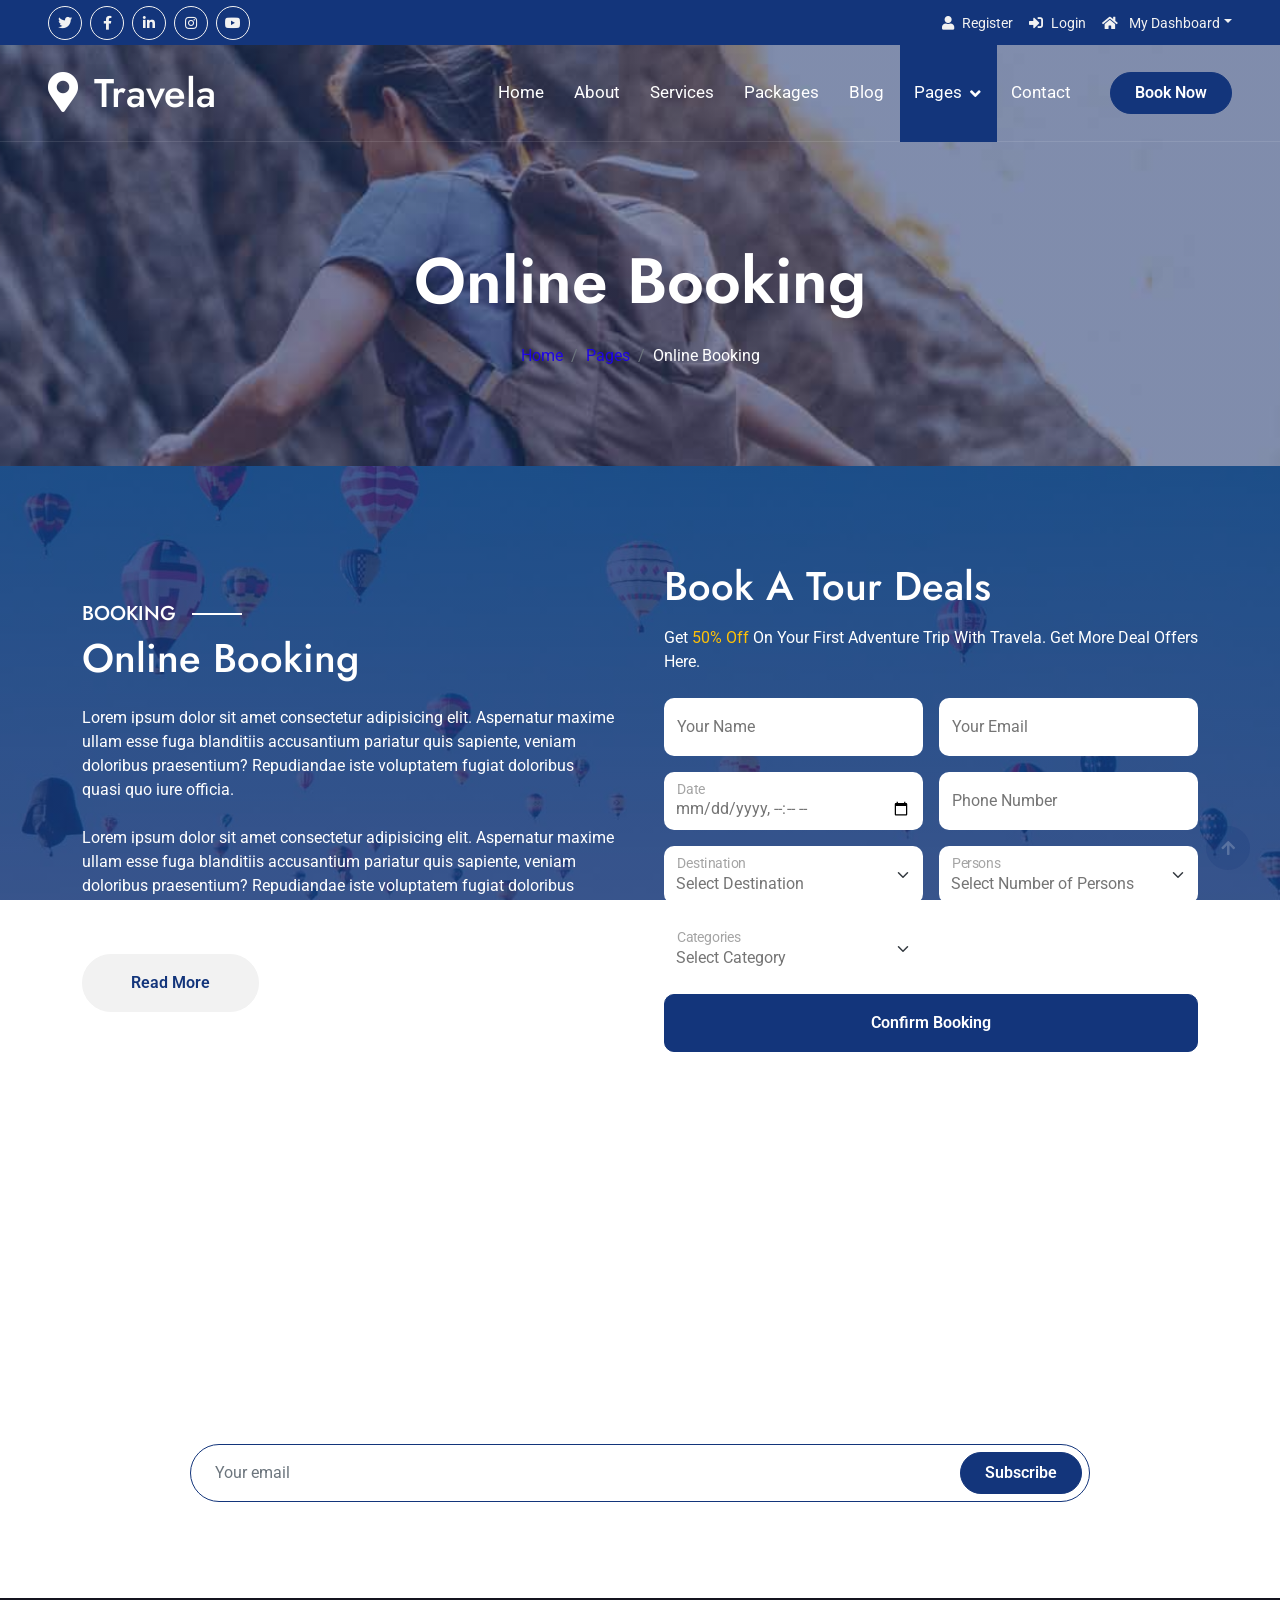
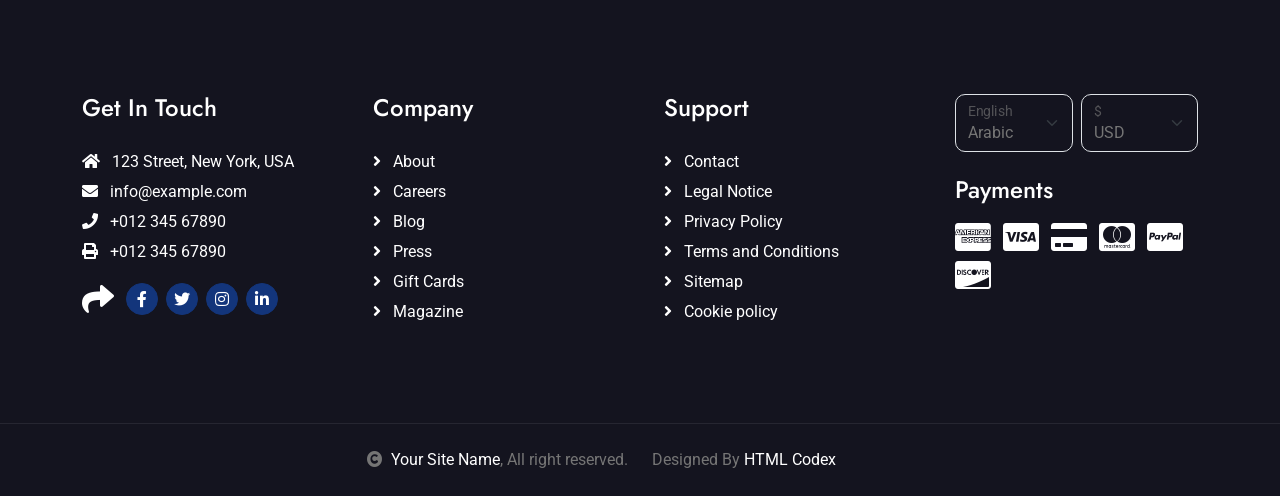
==== commit 3b537870: "the web is sending booking data  ti the backend" ====
--- a/booking.html
+++ b/booking.html
@@ -137,64 +137,80 @@
                     <div class="col-lg-6">
                         <h1 class="text-white mb-3">Book A Tour Deals</h1>
                         <p class="text-white mb-4">Get <span class="text-warning">50% Off</span> On Your First Adventure Trip With Travela. Get More Deal Offers Here.</p>
-                        <form action="handle_booking.php" method="get">
+                        <form action="handle_booking.php" method="post">
                             <div class="row g-3">
-                                <div class="col-md-6">
-                                    <div class="form-floating">
-                                        <input type="text" class="form-control bg-white border-0" id="name" placeholder="Your Name">
+                                <!-- Name -->
+                                <div class="col-md-6">
+                                    <div class="form-floating">
+                                        <input type="text" class="form-control bg-white border-0" id="name" name="name" placeholder="Your Name" required>
                                         <label for="name">Your Name</label>
                                     </div>
                                 </div>
-                                <div class="col-md-6">
-                                    <div class="form-floating">
-                                        <input type="email" class="form-control bg-white border-0" id="email" placeholder="Your Email">
+
+                                <!-- Email -->
+                                <div class="col-md-6">
+                                    <div class="form-floating">
+                                        <input type="email" class="form-control bg-white border-0" id="email" name="email" placeholder="Your Email" required>
                                         <label for="email">Your Email</label>
                                     </div>
                                 </div>
-                                <div class="col-md-6">
-                                    <div class="form-floating date" id="date3" data-target-input="nearest">
-                                        <input type="date" class="form-control bg-white border-0" id="datetime" name="datetime" placeholder="Select Date" />
+
+                                <!-- Date and Time -->
+                                <div class="col-md-6">
+                                    <div class="form-floating">
+                                        <input type="datetime-local" class="form-control bg-white border-0" id="datetime" name="datetime" placeholder="Select Date" required />
                                         <label for="datetime">Date</label>
                                     </div>
                                 </div>
-                                <div class="col-md-6">
-                                    <div class="form-floating date" id="date3" data-target-input="nearest">
-                                        <input type="text" class="form-control bg-white border-0" id="phone" name="phone" placeholder="Phone Number" />
+
+                                <!-- Phone -->
+                                <div class="col-md-6">
+                                    <div class="form-floating">
+                                        <input type="text" class="form-control bg-white border-0" id="phone" name="phone" placeholder="Phone Number" required />
                                         <label for="phone">Phone Number</label>
                                     </div>
                                 </div>
-                                <div class="col-md-6">
-                                    <div class="form-floating">
-                                        <select class="form-select bg-white border-0" id="select1">
-                                            <option value="1">Destination 1</option>
-                                            <option value="2">Destination 2</option>
-                                            <option value="3">Destination 3</option>
+
+                                <!-- Destination -->
+                                <div class="col-md-6">
+                                    <div class="form-floating">
+                                        <select class="form-select bg-white border-0" id="select1" name="select1" required>
+                                            <option value="">Select Destination</option>
+                                            <option value="Destination 1">Destination 1</option>
+                                            <option value="Destination 2">Destination 2</option>
+                                            <option value="Destination 3">Destination 3</option>
                                         </select>
                                         <label for="select1">Destination</label>
                                     </div>
                                 </div>
-                                <div class="col-md-6">
-                                    <div class="form-floating">
-                                        <select class="form-select bg-white border-0" id="SelectPerson">
-                                            <option value="1">Persons 1</option>
-                                            <option value="2">Persons 2</option>
-                                            <option value="3">Persons 3</option>
+
+                                <!-- Number of Persons -->
+                                <div class="col-md-6">
+                                    <div class="form-floating">
+                                        <select class="form-select bg-white border-0" id="SelectPerson" name="SelectPerson" required>
+                                            <option value="">Select Number of Persons</option>
+                                            <option value="1">1 Person</option>
+                                            <option value="2">2 Persons</option>
+                                            <option value="3">3 Persons</option>
                                         </select>
                                         <label for="SelectPerson">Persons</label>
                                     </div>
                                 </div>
-                                <div class="col-md-6">
-                                    <div class="form-floating">
-                                        <select class="form-select bg-white border-0" id="CategoriesSelect">
-                                            <option value="1">Type of Services</option>
-                                            <option value="2">1</option>
-                                            <option value="3">2</option>
-                                            <option value="3">3</option>
+
+                                <!-- Categories -->
+                                <div class="col-md-6">
+                                    <div class="form-floating">
+                                        <select class="form-select bg-white border-0" id="CategoriesSelect" name="CategoriesSelect" required>
+                                            <option value="">Select Category</option>
+                                            <option value="1">Category 1</option>
+                                            <option value="2">Category 2</option>
+                                            <option value="3">Category 3</option>
                                         </select>
                                         <label for="CategoriesSelect">Categories</label>
                                     </div>
                                 </div>
-                            
+
+                                <!-- Submit Button -->
                                 <div class="col-12">
                                     <button class="btn btn-primary text-white w-100 py-3" type="submit">Confirm Booking</button>
                                 </div>
@@ -341,9 +357,10 @@
         <script src="lib/owlcarousel/owl.carousel.min.js"></script>
         <script src="lib/lightbox/js/lightbox.min.js"></script>
         
-
+        
         <!-- Template Javascript -->
         <script src="js/main.js"></script>
     </body>
+    
 
 </html>
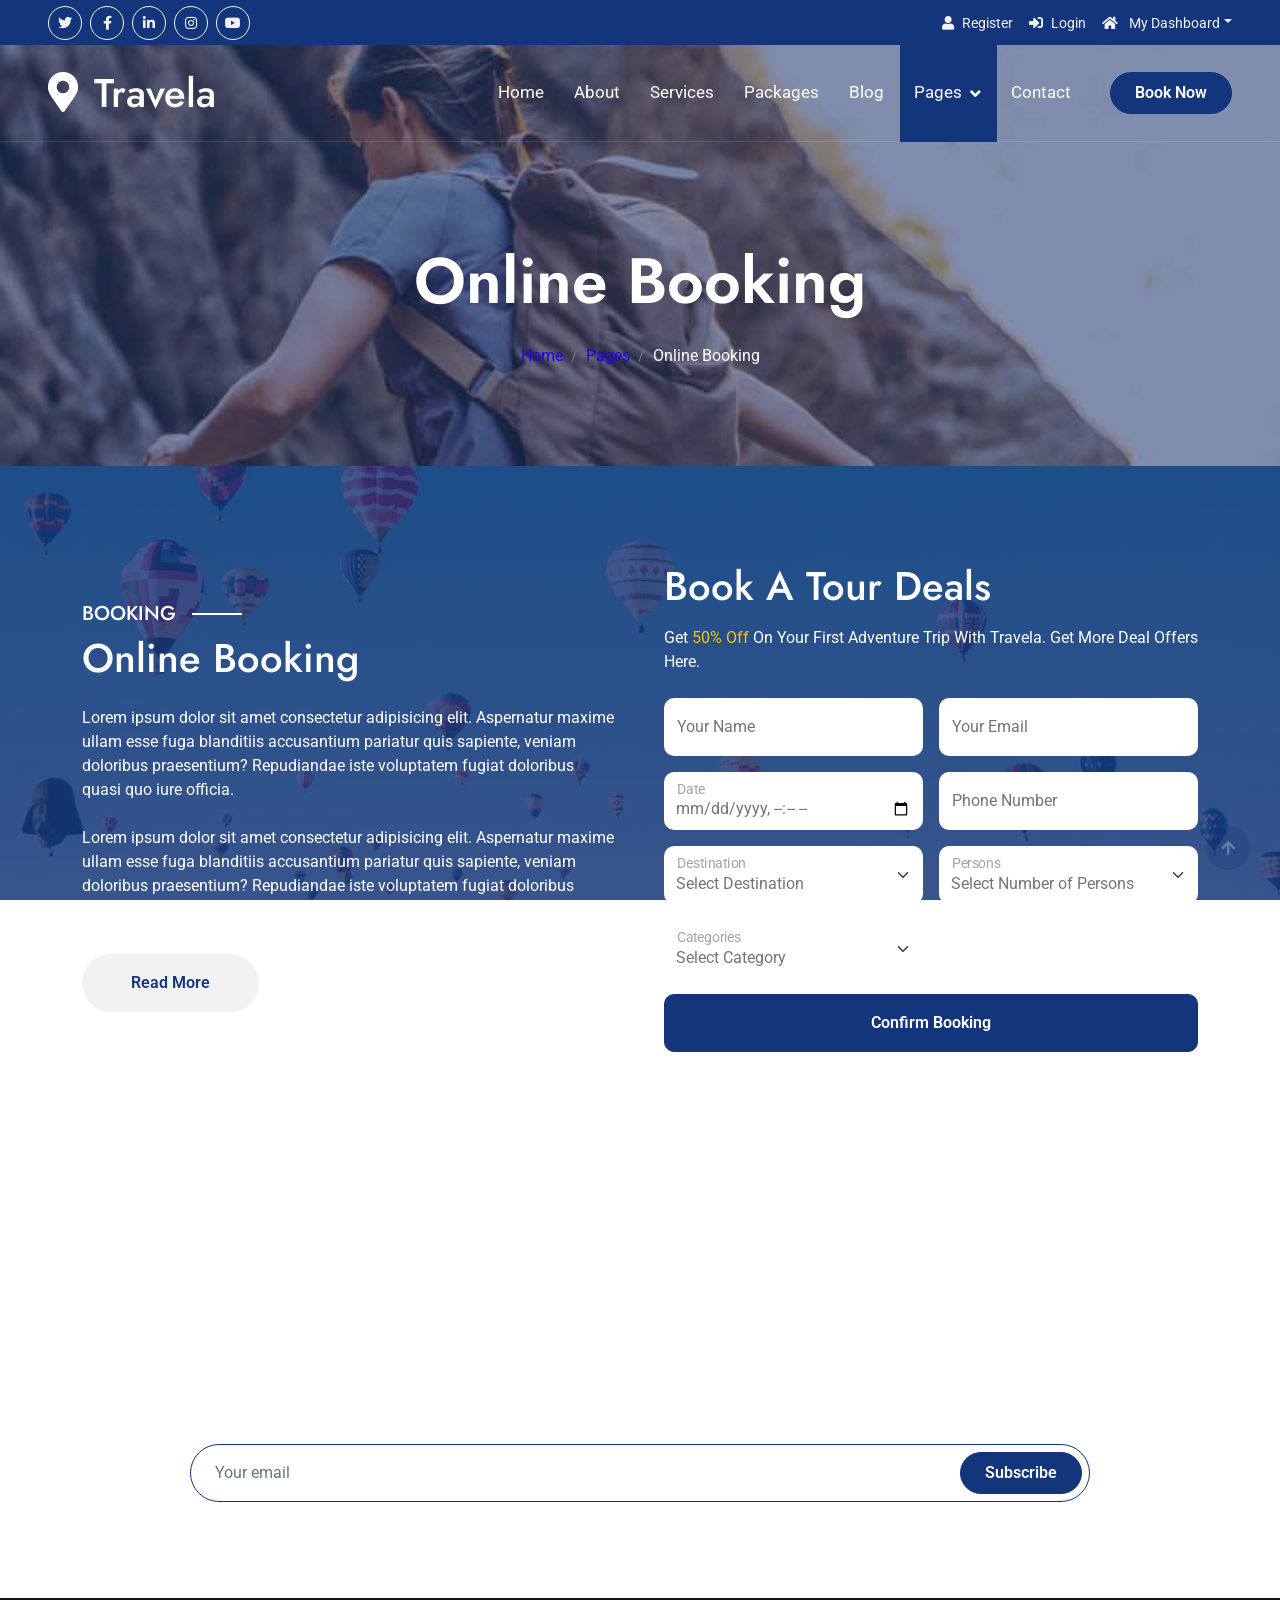
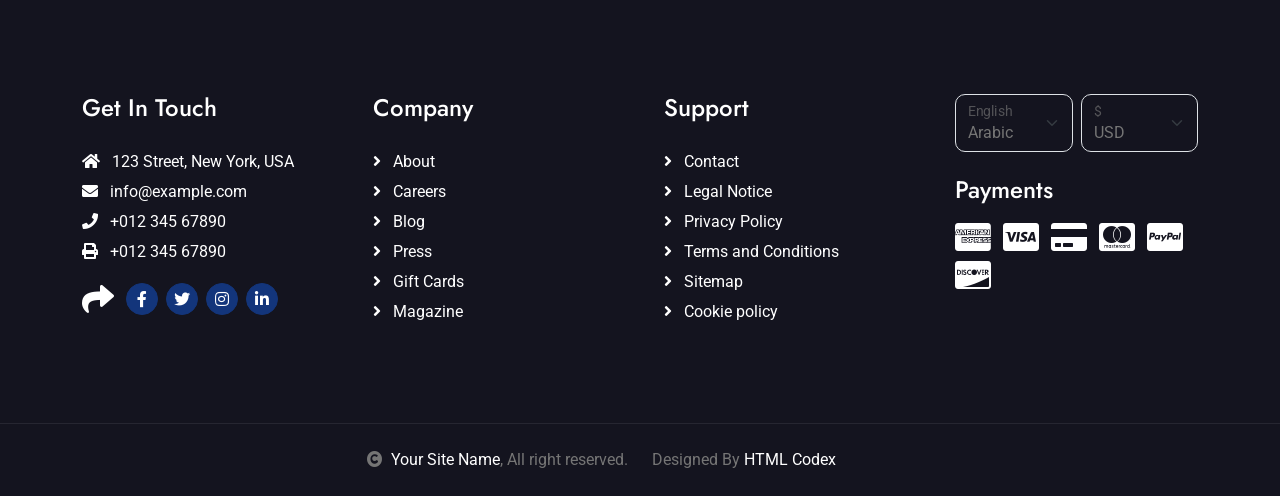
==== commit b995297c: "Strugling to set the navigation from the booking form to the payment form" ====
--- a/booking.html
+++ b/booking.html
@@ -137,7 +137,7 @@
                     <div class="col-lg-6">
                         <h1 class="text-white mb-3">Book A Tour Deals</h1>
                         <p class="text-white mb-4">Get <span class="text-warning">50% Off</span> On Your First Adventure Trip With Travela. Get More Deal Offers Here.</p>
-                        <form action="handle_booking.php" method="post">
+                        <form action="handle_booking.php" method="post" onsubmit="navigateToPaymentForm(event)">
                             <div class="row g-3">
                                 <!-- Name -->
                                 <div class="col-md-6">
@@ -357,6 +357,14 @@
         <script src="lib/owlcarousel/owl.carousel.min.js"></script>
         <script src="lib/lightbox/js/lightbox.min.js"></script>
         
+        <script>
+            function navigateToPaymentForm(event) {
+                event.preventDefault();
+                // Submit the booking form data via AJAX or any other method
+                // On success, navigate to the payment form
+                window.location.href = 'payment.html';
+            }
+        </script>
         
         <!-- Template Javascript -->
         <script src="js/main.js"></script>
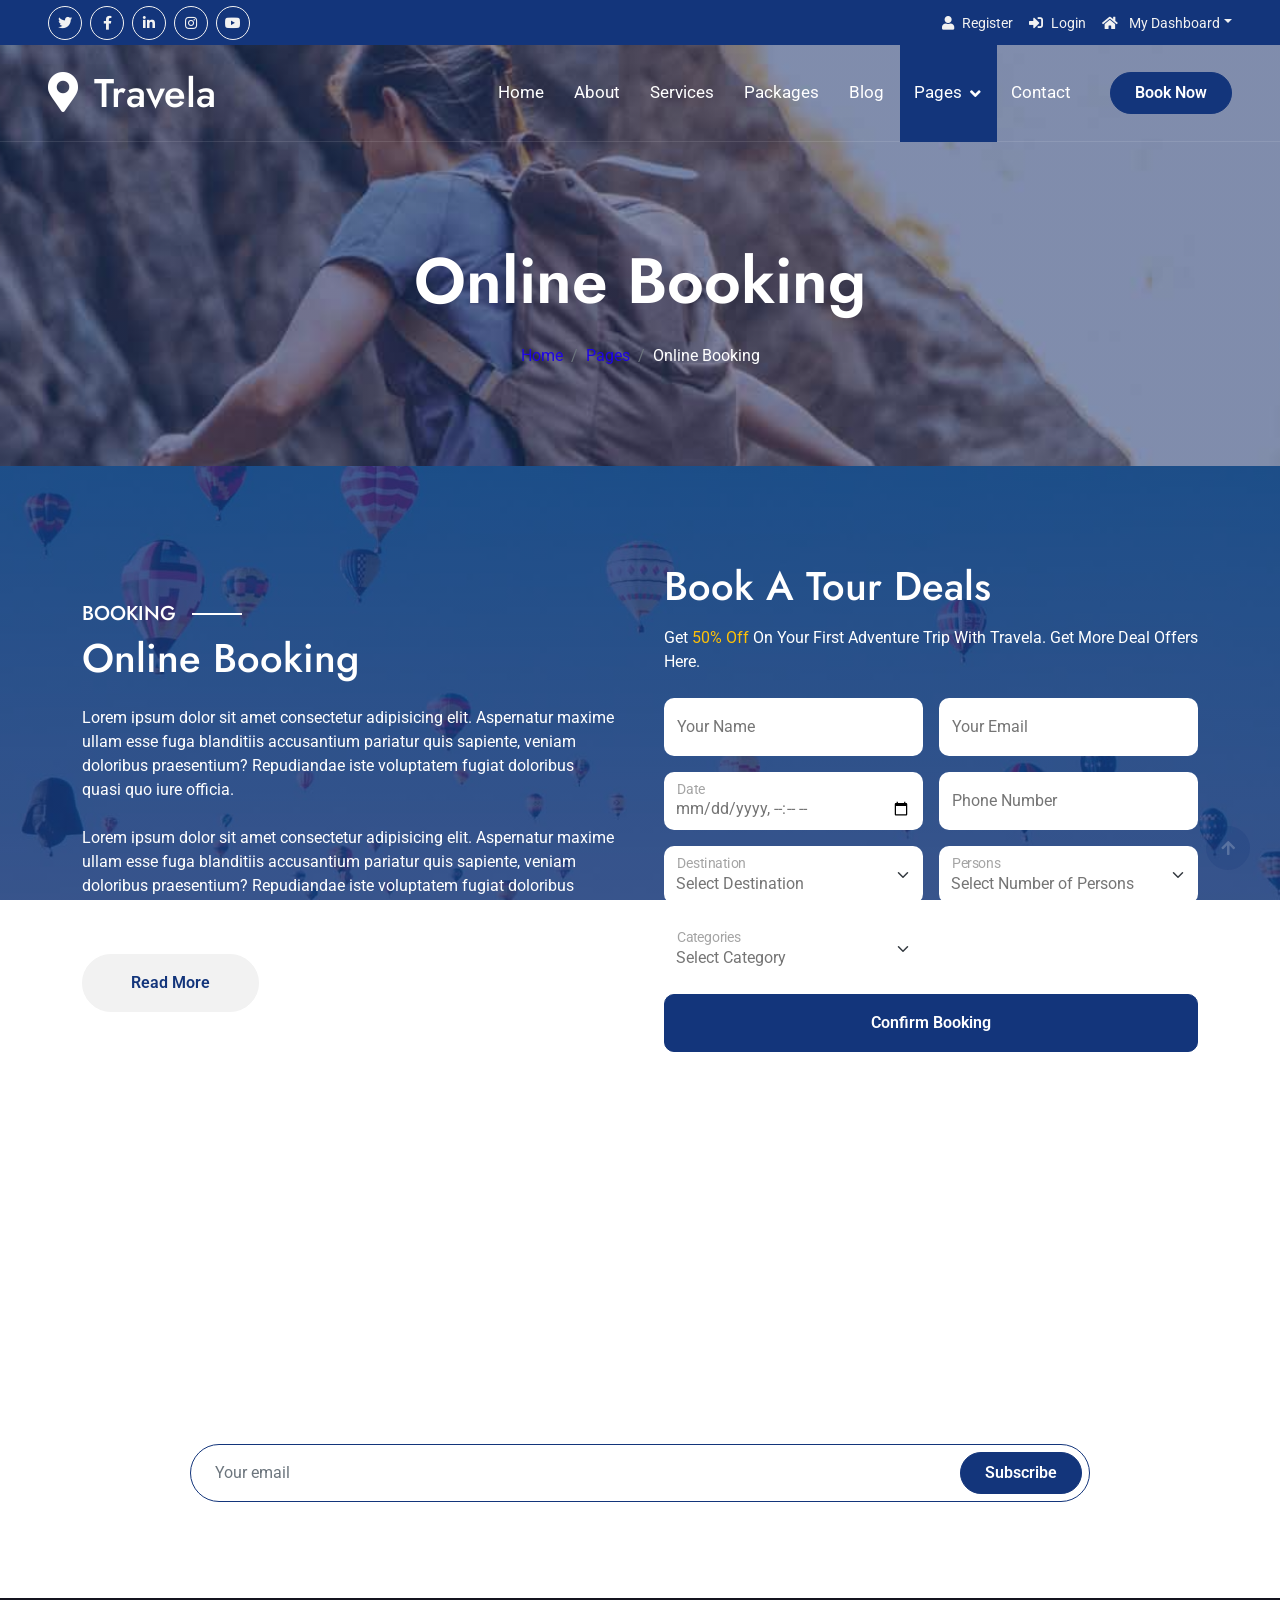
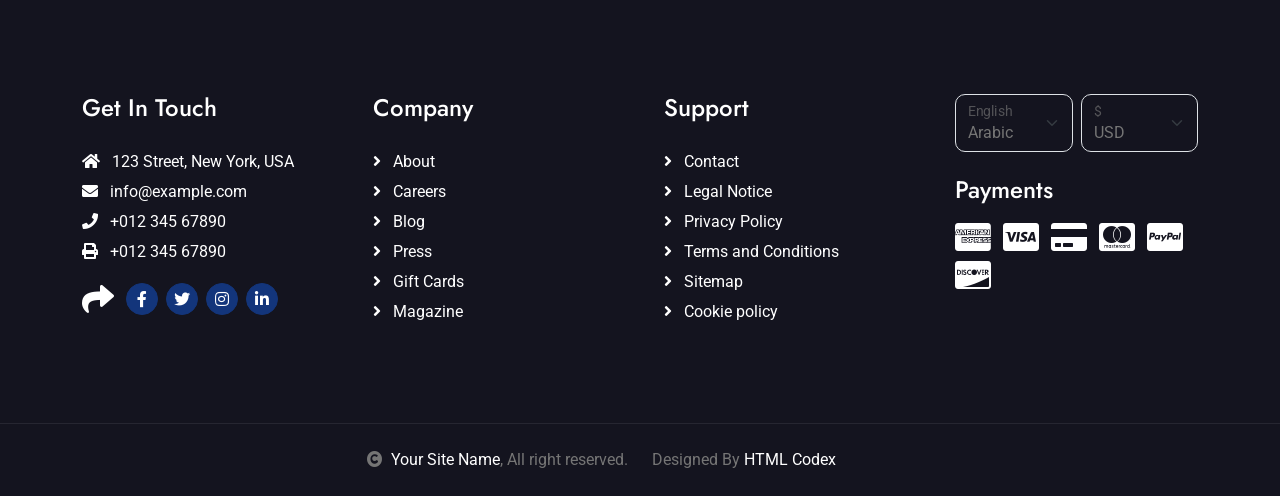
==== commit c6fde51c: "the payment page is now sending data to the backend , now the email js" ====
--- a/booking.html
+++ b/booking.html
@@ -146,7 +146,7 @@
                                         <label for="name">Your Name</label>
                                     </div>
                                 </div>
-
+                        
                                 <!-- Email -->
                                 <div class="col-md-6">
                                     <div class="form-floating">
@@ -154,7 +154,7 @@
                                         <label for="email">Your Email</label>
                                     </div>
                                 </div>
-
+                        
                                 <!-- Date and Time -->
                                 <div class="col-md-6">
                                     <div class="form-floating">
@@ -162,7 +162,7 @@
                                         <label for="datetime">Date</label>
                                     </div>
                                 </div>
-
+                        
                                 <!-- Phone -->
                                 <div class="col-md-6">
                                     <div class="form-floating">
@@ -170,7 +170,7 @@
                                         <label for="phone">Phone Number</label>
                                     </div>
                                 </div>
-
+                        
                                 <!-- Destination -->
                                 <div class="col-md-6">
                                     <div class="form-floating">
@@ -183,7 +183,7 @@
                                         <label for="select1">Destination</label>
                                     </div>
                                 </div>
-
+                        
                                 <!-- Number of Persons -->
                                 <div class="col-md-6">
                                     <div class="form-floating">
@@ -196,7 +196,7 @@
                                         <label for="SelectPerson">Persons</label>
                                     </div>
                                 </div>
-
+                        
                                 <!-- Categories -->
                                 <div class="col-md-6">
                                     <div class="form-floating">
@@ -209,13 +209,14 @@
                                         <label for="CategoriesSelect">Categories</label>
                                     </div>
                                 </div>
-
+                        
                                 <!-- Submit Button -->
                                 <div class="col-12">
                                     <button class="btn btn-primary text-white w-100 py-3" type="submit">Confirm Booking</button>
                                 </div>
                             </div>
                         </form>
+                        
                     </div>
                 </div>
             </div>
@@ -359,10 +360,24 @@
         
         <script>
             function navigateToPaymentForm(event) {
-                event.preventDefault();
-                // Submit the booking form data via AJAX or any other method
-                // On success, navigate to the payment form
-                window.location.href = 'payment.html';
+                event.preventDefault();  // Prevent the default form submission
+            
+                // Make an AJAX request to handle the form data
+                var form = event.target;
+                var formData = new FormData(form);
+            
+                var xhr = new XMLHttpRequest();
+                xhr.open("POST", form.action, true);
+                xhr.onload = function() {
+                    if (xhr.status === 200) {
+                        // If the data is successfully submitted, redirect to payment.html
+                        window.location.href = 'payment.html';  // Redirect to payment page
+                    } else {
+                        // Handle error if submission fails
+                        alert('There was an error with your booking. Please try again.');
+                    }
+                };
+                xhr.send(formData);  // Send the form data via AJAX
             }
         </script>
         
